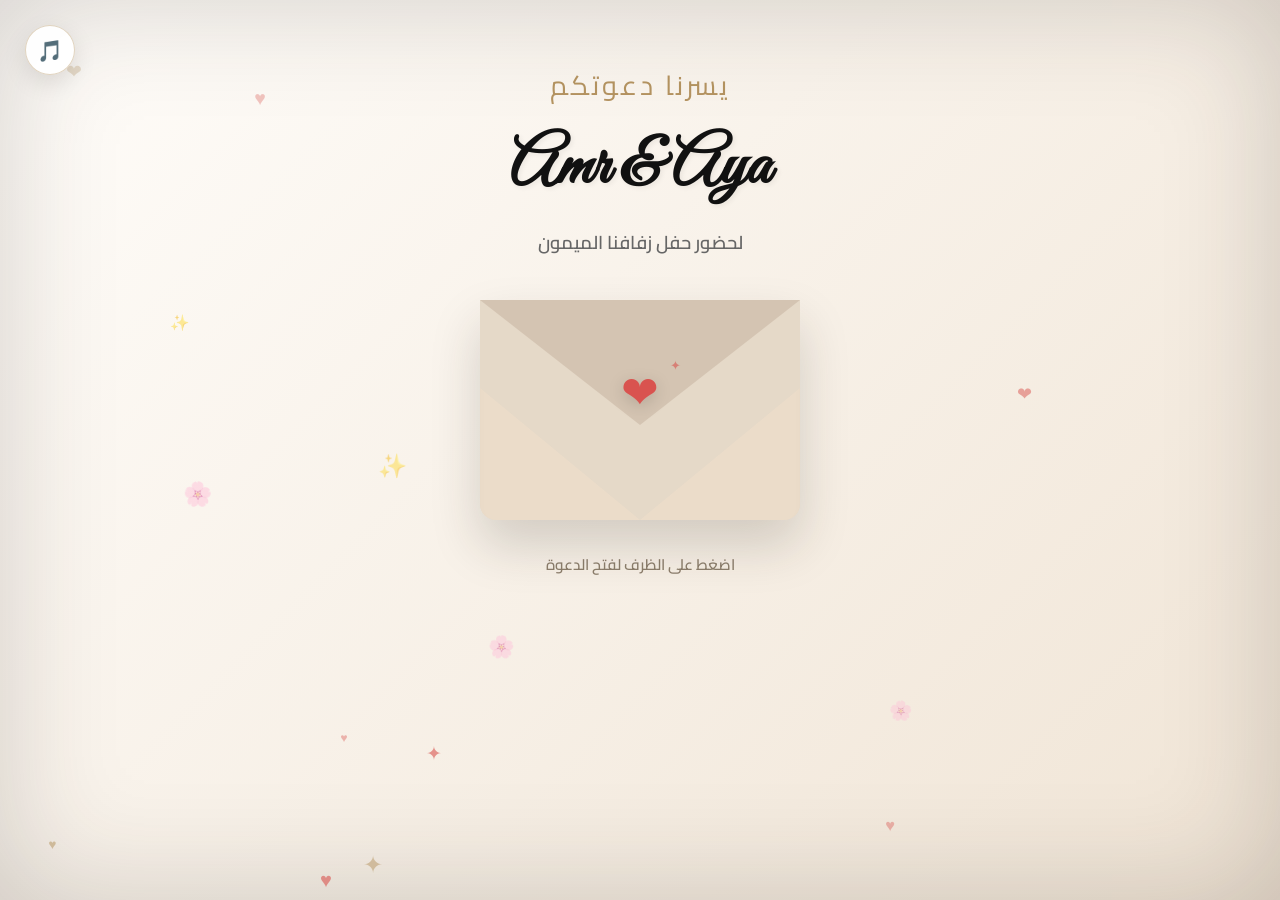
==== index.html @ 1e52d6bf "Rename index.html.html to index.html" ====
<!DOCTYPE html>
<html lang="ar" dir="rtl">
<head>
    <meta charset="UTF-8">
    <meta name="viewport" content="width=device-width, initial-scale=1.0">
    <title>دعوة زفاف | Amr & Aya</title>
    <link rel="preconnect" href="https://fonts.googleapis.com">
    <link rel="preconnect" href="https://fonts.gstatic.com" crossorigin>
    <link href="https://fonts.googleapis.com/css2?family=Cairo:wght@300;400;600;700&family=Great+Vibes&display=swap" rel="stylesheet">
    <link rel="stylesheet" href="style.css">
</head>
<body>

    <div class="cinematic-overlay"></div>
    <div class="particles-container" id="particlesContainer"></div>

    <div class="music-btn" id="musicBtn">🎵</div>

    <audio id="bgMusic" loop>
        <source src="assets/wedding-song.mp3" type="audio/mpeg">
    </audio>

    <section class="welcome" id="welcomeSection">
        <div class="title">
            <h2 class="fade-in">يسرنا دعوتكم</h2>
            <h1 class="fade-in-delayed">Amr & Aya</h1>
            <p class="fade-in-delayed-more">لحضور حفل زفافنا الميمون</p>
        </div>

        <div class="envelope-area">
            <div id="envelope" class="envelope">
                <div class="lid"></div>
                <div class="pocket"></div> 
                <div class="letter">
                    <img src="110323.png" alt="Wedding Invitation Preview">
                </div>
                <div class="heart">❤</div>
            </div>
            <p class="tap-text" id="tapText">اضغط على الظرف لفتح الدعوة</p>
        </div>
    </section>

    <section id="invitationSection" class="hidden">
        <div class="card-wrapper">
            <div class="card">
                <img src="110323.png" alt="Wedding Invitation Full Image">
            </div>
        </div>

        <div class="buttons">
            <button id="locationBtn">📍 موقع القاعة</button>
            <button id="calendarBtn">📅 حفظ في التقويم</button>
            <button id="downloadBtn">💾 تحميل الدعوة</button>
            <button id="shareBtn">📤 مشاركة الرابط</button>
        </div>

        <div class="countdown-box">
            <h3>باقي على ليلة العمر</h3>
            <div id="timer"></div>
        </div>
    </section>

    <script src="script.js"></script>
</body>
</html>
---- style.css ----
/* إعدادات وتأثيرات ألوان سينمائية فاخرة ومتحركة */
:root {
    --luxury-gold: #b59461;
    --dark-accent: #2c251e;
    --heart-red: #d9534f;
    --transition-cinematic: all 0.8s cubic-bezier(0.25, 1, 0.5, 1);
}

* { box-sizing: border-box; margin: 0; padding: 0; }

body { 
    font-family: 'Cairo', sans-serif; 
    background: linear-gradient(-45deg, #fffdfa, #f5ebe0, #ebdcc9, #fffdfa);
    background-size: 400% 400%;
    animation: gradientBG 15s ease infinite;
    color: var(--dark-accent); 
    overflow-x: hidden; 
    min-height: 100vh; 
    display: flex; 
    flex-direction: column; 
    align-items: center; 
    position: relative;
}

@keyframes gradientBG {
    0% { background-position: 0% 50%; }
    50% { background-position: 100% 50%; }
    100% { background-position: 0% 50%; }
}

/* هالة سينمائية وحاوية أنيميشن ممتدة لملء الشاشة بالكامل من كل حتة */
.cinematic-overlay {
    position: fixed;
    top: 0;
    left: 0;
    width: 100vw;
    height: 100vh;
    box-shadow: inset 0 0 120px rgba(44, 37, 30, 0.2);
    pointer-events: none;
    z-index: 99; /* فوق كل شيء لمنح العمق */
}

.particles-container {
    position: fixed;
    top: 0;
    left: 0;
    width: 100vw;
    height: 100vh;
    pointer-events: none;
    z-index: 100; /* مالي الشاشة كلها وفوق العناصر */
    overflow: hidden;
}

/* زر التحكم بالموسيقى */
.music-btn {
    position: fixed;
    top: 25px;
    left: 25px;
    background: rgba(255, 255, 255, 0.95);
    border: 1px solid rgba(181, 148, 97, 0.4);
    border-radius: 50%;
    width: 50px;
    height: 50px;
    display: flex;
    justify-content: center;
    align-items: center;
    cursor: pointer;
    box-shadow: 0 8px 24px rgba(0,0,0,0.1);
    z-index: 101;
    font-size: 1.3rem;
    transition: all 0.3s ease;
}

/* تنسيقات العناوين والظهور التدريجي */
.welcome { 
    text-align: center; 
    padding: 60px 20px; 
    width: 100%; 
    z-index: 5;
    position: relative;
}

.title h2 { 
    font-weight: 400; 
    color: var(--luxury-gold); 
    letter-spacing: 3px; 
    font-size: 1.7rem;
    animation: slideUp 1s ease-out forwards;
}

.title h1 { 
    font-family: 'Great Vibes', cursive; 
    font-size: 4.2rem; 
    color: #111; 
    margin: 15px 0;
    text-shadow: 2px 2px 5px rgba(0,0,0,0.06);
    animation: slideUp 1.3s ease-out forwards;
}

.title p { 
    color: #666; 
    font-size: 1.15rem;
    font-weight: 600;
    animation: slideUp 1.6s ease-out forwards;
}

/* منطقة الهيكل المحكم لمنع جليتشات الظرف */
.envelope-area { 
    margin-top: 40px; 
    display: flex; 
    flex-direction: column; 
    align-items: center; 
}

.envelope { 
    position: relative; 
    width: 320px; 
    height: 220px; 
    background: #e5d9c8; 
    box-shadow: 0 25px 50px rgba(44, 37, 30, 0.18); 
    border-radius: 0 0 16px 16px; 
    cursor: pointer; 
    transform-style: preserve-3d;
    perspective: 1000px;
}

/* غطاء الظرف الخلفي والعلوي */
.envelope .lid { 
    position: absolute; 
    top: 0; 
    left: 0; 
    width: 0; 
    height: 0; 
    border-left: 160px solid transparent; 
    border-right: 160px solid transparent; 
    border-top: 125px solid #d4c4b2; 
    transform-origin: top; 
    transition: transform 0.6s ease-in-out; 
    z-index: 3; 
}

/* الجيب الأمامي المحكم - يخفي الصورة بالكامل جواه لمنع الجليتش */
.envelope .pocket {
    position: absolute;
    bottom: 0;
    left: 0;
    width: 100%;
    height: 100%;
    background: #ebdcc9;
    border-radius: 0 0 16px 16px;
    z-index: 4; /* أعلى من الصورة دائماً قبل الفتح */
    clip-path: polygon(0% 40%, 50% 100%, 100% 40%, 100% 100%, 0% 100%);
    box-shadow: inset 0 5px 10px rgba(0,0,0,0.02);
}

/* كارت الدعوة المستتر تماماً بالداخل */
.envelope .letter { 
    position: absolute; 
    bottom: 5px; 
    left: 15px; 
    width: 290px; 
    height: 190px; 
    background: #fff; 
    border-radius: 8px; 
    overflow: hidden; 
    transition: var(--transition-cinematic); 
    z-index: 2; /* مستتر خلف الجيب والغطاء */
    opacity: 0; /* مخفي تماماً لتفادي جليتش الظهور المبكر */
    transform: translateY(10px);
}

.envelope .letter img { width: 100%; height: 100%; object-fit: cover; object-position: top; }

/* ختم القلب النابض */
.envelope .heart { 
    position: absolute; 
    top: 42%; 
    left: 50%; 
    transform: translate(-50%, -50%); 
    color: var(--heart-red); 
    font-size: 2.8rem; 
    z-index: 6; /* أعلى طبقة بالخارج */
    transition: all 0.4s ease; 
    filter: drop-shadow(0 4px 8px rgba(0,0,0,0.15));
    animation: heartBeat 1.8s infinite ease-in-out;
}

/* الأنيميشن السلس عند الفتح بدون أي جليتش تداخل */
.envelope.open .lid { 
    transform: rotateX(180deg); 
    z-index: 1; 
}
.envelope.open .letter { 
    opacity: 1;
    transform: translateY(-140px) scale(1); 
    z-index: 5; /* يصعد ليصبح فوق الجيب بشكل انسيابي مبهج */
}
.envelope.open .heart { 
    opacity: 0; 
    transform: translate(-50%, -50%) scale(0); 
    pointer-events: none;
}

.tap-text { 
    margin-top: 30px; 
    font-size: 0.95rem; 
    color: #8c7e6c; 
    animation: bounce 2s infinite; 
    font-weight: 600; 
}

/* القسم الثاني (العرض الكامل المبهج) */
#invitationSection { 
    width: 100%; 
    max-width: 450px; 
    padding: 30px 20px; 
    text-align: center; 
    z-index: 5;
    position: relative;
    opacity: 0;
    transform: translateY(40px);
    transition: var(--transition-cinematic);
}

#invitationSection.show {
    opacity: 1;
    transform: translateY(0);
}

.card-wrapper { perspective: 1200px; }

.card { 
    background: #fff; 
    padding: 12px; 
    border-radius: 20px; 
    box-shadow: 0 20px 50px rgba(44, 37, 30, 0.18); 
    margin-bottom: 30px; 
    border: 1px solid rgba(255, 255, 255, 0.8);
}
.card img { width: 100%; height: auto; border-radius: 14px; display: block; }

/* أزرار تفاعلية */
.buttons { display: grid; grid-template-columns: 1fr 1fr; gap: 15px; margin-bottom: 35px; }
.buttons button { 
    background: rgba(255, 255, 255, 0.95); 
    border: 1px solid rgba(181, 148, 97, 0.4); 
    padding: 14px; 
    font-family: 'Cairo', sans-serif; 
    font-size: 0.95rem; 
    border-radius: 30px; 
    cursor: pointer; 
    color: var(--dark-accent); 
    font-weight: 600;
    transition: all 0.3s ease;
}
.buttons button:hover { 
    background: var(--luxury-gold); 
    color: #fff; 
    transform: translateY(-3px); 
    box-shadow: 0 8px 20px rgba(181, 148, 97, 0.3);
}

/* صندوق التوقيت والعداد */
.countdown-box { 
    background: rgba(255, 255, 255, 0.85); 
    backdrop-filter: blur(8px);
    padding: 25px; 
    border-radius: 20px; 
    border: 1px solid rgba(181, 148, 97, 0.2);
}
.countdown-box h3 { font-size: 1.15rem; margin-bottom: 20px; color: #7d674c; }

#timer { display: flex; justify-content: center; gap: 14px; font-weight: 700; direction: ltr; }
#timer span { 
    background: #fff; 
    padding: 14px 10px; 
    border-radius: 12px; 
    min-width: 65px; 
    display: inline-block; 
    box-shadow: 0 5px 15px rgba(0,0,0,0.04); 
}
#timer div { font-size: 0.75rem; color: #9c8e7e; margin-top: 6px; }

/* عناصر المؤثرات العائمة الممتدة في كامل الشاشة */
.falling-heart, .falling-star {
    position: fixed; /* تغيير لـ fixed ليمتد في كامل الشاشة بشكل مطلق */
    pointer-events: none;
    animation: fall linear infinite;
}
.falling-heart { color: rgba(217, 83, 79, 0.6); }
.falling-star { color: rgba(181, 148, 97, 0.65); }

/* جزيئات الصواريخ المتفجرة */
.firework-particle {
    position: fixed; /* لملء الشاشة بالكامل من أي موضع */
    width: 5px;
    height: 5px;
    border-radius: 50%;
    pointer-events: none;
    animation: fireworkExplode 1.2s cubic-bezier(0.1, 0.8, 0.3, 1) forwards;
    z-index: 102;
}

/* الحركات البصرية */
@keyframes heartBeat {
    0%, 100% { transform: translate(-50%, -50%) scale(1); }
    30% { transform: translate(-50%, -50%) scale(1.15); }
}
@keyframes slideUp {
    from { opacity: 0; transform: translateY(25px); filter: blur(5px); }
    to { opacity: 1; transform: translateY(0); filter: blur(0); }
}
@keyframes fall {
    0% { transform: translateY(-5vh) rotate(0deg); opacity: 0; }
    10% { opacity: 1; }
    90% { opacity: 1; }
    100% { transform: translateY(105vh) rotate(360deg); opacity: 0; }
}
@keyframes fireworkExplode {
    0% { transform: translate(0, 0) scale(1.8); opacity: 1; }
    100% { transform: translate(var(--x), var(--y)) scale(0); opacity: 0; box-shadow: var(--shadow); }
}
@keyframes bounce { 
    0%, 20%, 50%, 80%, 100% { transform: translateY(0); } 
    40% { transform: translateY(-12px); } 
}
.hidden { display: none !important; }
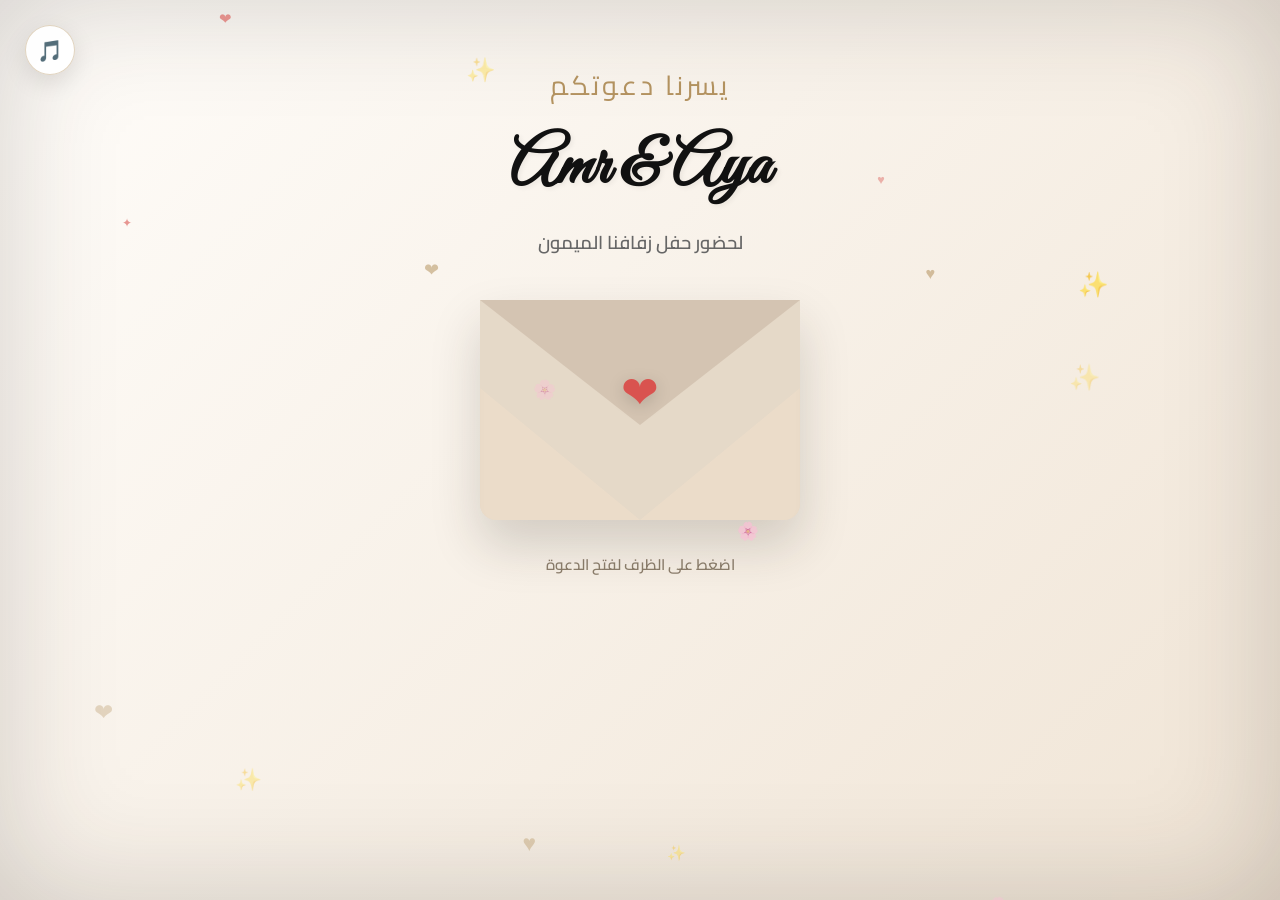
==== commit e4c4c724: "Rename index.html.html to index.html" ====
--- a/index.html
+++ b/index.html
@@ -63,3 +63,7 @@
     <script src="script.js"></script>
 </body>
 </html>
+<!-- ملف الصوت الخلفي (بدون مجلدات لتفادي مشاكل المسارات) -->
+    <audio id="bgMusic" loop>
+        <source src="song.mp3" type="audio/mpeg">
+    </audio>
